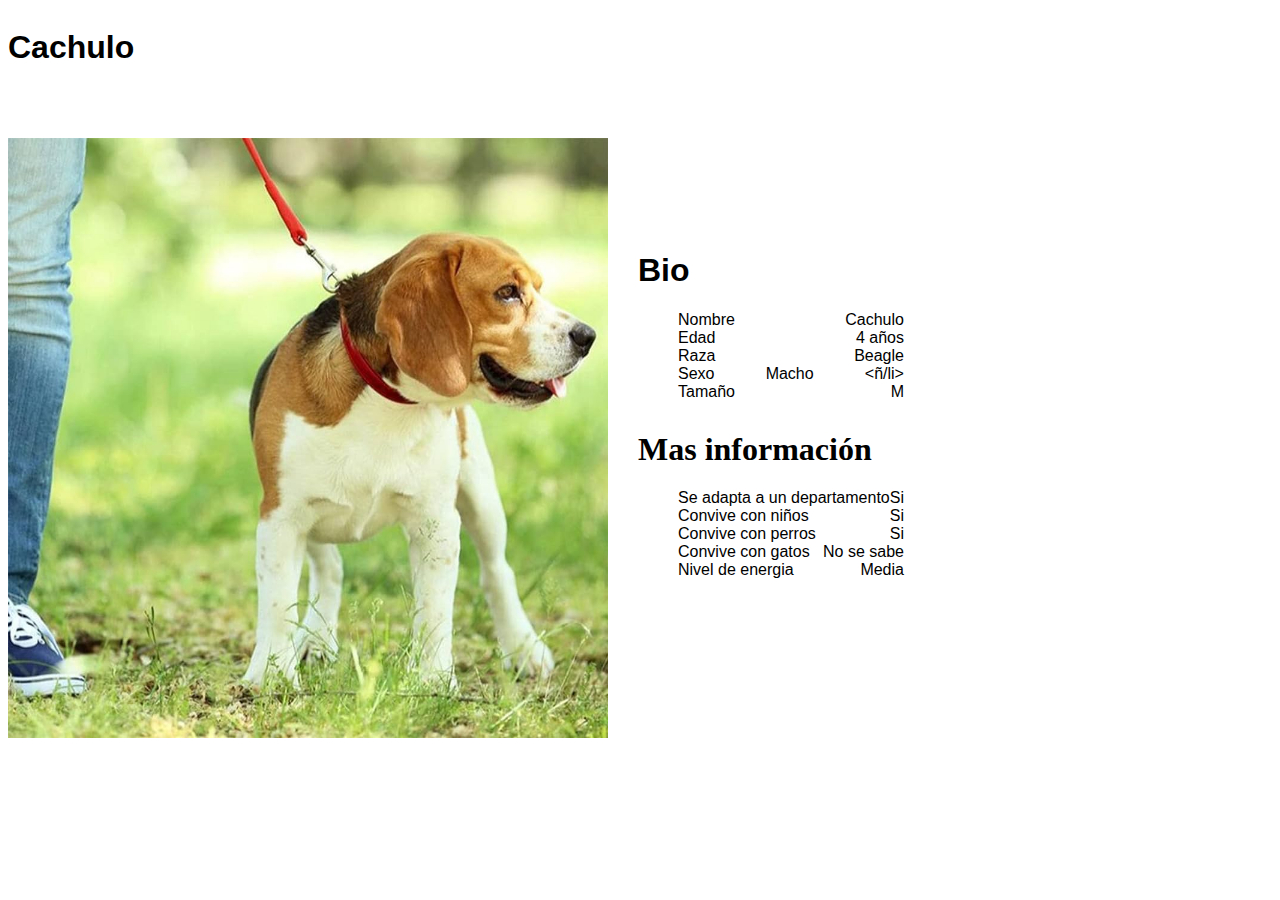
==== Cachulo.html @ 60434ad3 "pagina 3" ====
<!DOCTYPE html>
<html lang="en">
<head>
    <meta charset="UTF-8">
    <meta name="viewport" content="width=device-width, initial-scale=1.0">
    <link rel="stylesheet" href="./assets/css/styles.css">
    <link rel="stylesheet" href="https://cdn.jsdelivr.net/npm/bootstrap@4.6.2/dist/css/bootstrap.min.css" integrity="sha384-xOolHFLEh07PJGoPkLv1IbcEPTNtaed2xpHsD9ESMhqIYd0nLMwNLD69Npy4HI+N" crossorigin="anonymous">
    <title>Cachulo</title>
</head>
<body>
    <div>
        <header>
            <li class="list-group-item centrar letra"><h1>Cachulo</h1> </li>
                
        
        </header>
        
    </div>
    <main> 
        <article class="contenedor "> <img src="./assets/img/71+pxhezEmL._AC_UF1000,1000_QL80_.jpg" alt="Imagen de gato" class="articleg">  
            <aside>
                <h1 class="letra">Bio</h1>
                <ul class="list-group list-group-flush letra">
                    <li class="list-group-item d-flex justify-content-between"><span>Nombre</span> <span>Cachulo</span></li>
                    <li class="list-group-item d-flex justify-content-between"><span>Edad</span> <span>4 años</span></li>
                    <li class="list-group-item d-flex justify-content-between"><span>Raza</span> <span>Beagle</span></li>
                    <li class="list-group-item d-flex justify-content-between"><span>Sexo</span> <span>Macho</span><ñ/li>
                    <li class="list-group-item d-flex justify-content-between"><span>Tamaño</span> <span>M</span></li>
                </ul>
                <h1 class="separar">Mas información</h1>
                <ul class="list-group list-group-flush letra">
                    <li class="list-group-item d-flex justify-content-between"><span>Se adapta a un departamento</span> <span>Si</span></li>
                    <li class="list-group-item d-flex justify-content-between"><span>Convive con niños</span> <span>Si</span></li>
                    <li class="list-group-item d-flex justify-content-between"><span>Convive con perros</span> <span>Si</span></li>
                    <li class="list-group-item d-flex justify-content-between"><span>Convive con gatos</span> <span>No se sabe</span></li>
                    <li class="list-group-item d-flex justify-content-between"><span>Nivel de energia</span> <span>Media</span></li>
                </ul>
            </aside>
    </article>
    </main>
<script src="https://cdn.jsdelivr.net/npm/jquery@3.5.1/dist/jquery.slim.min.js" integrity="sha384-DfXdz2htPH0lsSSs5nCTpuj/zy4C+OGpamoFVy38MVBnE+IbbVYUew+OrCXaRkfj" crossorigin="anonymous"></script>
<script src="https://cdn.jsdelivr.net/npm/bootstrap@4.6.2/dist/js/bootstrap.bundle.min.js" integrity="sha384-Fy6S3B9q64WdZWQUiU+q4/2Lc9npb8tCaSX9FK7E8HnRr0Jz8D6OP9dO5Vg3Q9ct" crossorigin="anonymous"></script>
</body>
</html>
---- assets/css/styles.css ----
.fondo{
    background-color: orangered;
}
.adaptar{
    width: 80%;
    margin: 0 auto; }

.contenedor-imagen {
    display: flex; 
    align-items: center; 
    margin-bottom: 20px; 
}   
.centrar{
    text-align: center;
    
}

.justificado{
    text-align: justify;
    margin: 30px auto; 
    width: 80%; 
}

.li{
    list-style-type: none;
}
.esquinaup{
    text-align: right;
}

.centrar2{
    flex-grow: 1; 
    text-align: center; 
    text-align: justify;
      
}
.contenedor {
    display: flex; 
    align-items: center; 
    
}

.articleg{
    width: 600px; 
    height: auto; 
    float: left; 
    margin-right: 30px; 
    margin-top: 50px;
}
.centrar-titulo{
    justify-content: center;

}
.separar{
    margin-top: 30px;
    
}
.letra{
    font-family:'Franklin Gothic Medium', 'Arial Narrow', Arial, sans-serif
}

.list-group-item {
    display: flex;
    justify-content: space-between;
}
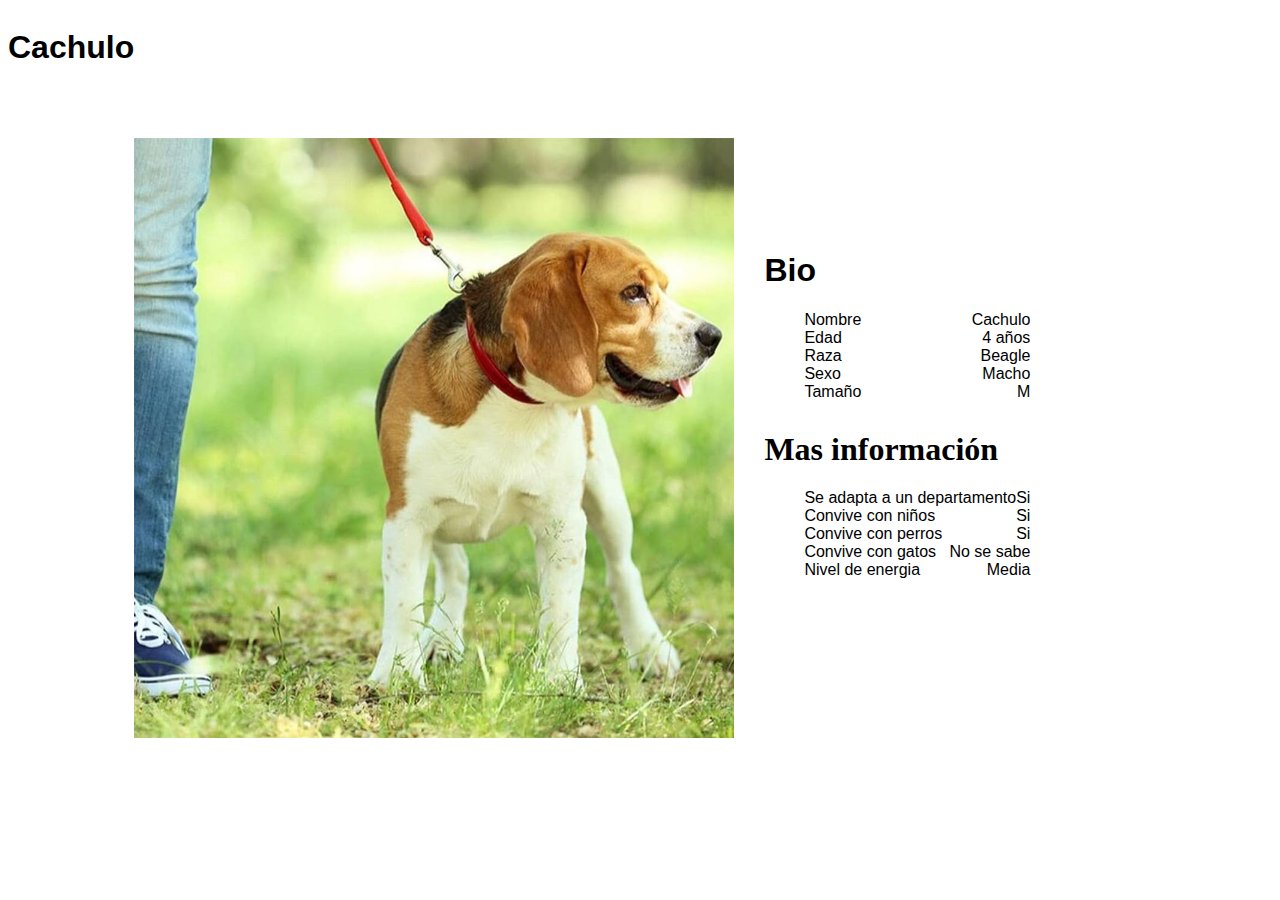
==== commit eb85563e: "Pagina 3 final" ====
--- a/Cachulo.html
+++ b/Cachulo.html
@@ -17,14 +17,14 @@
         
     </div>
     <main> 
-        <article class="contenedor "> <img src="./assets/img/71+pxhezEmL._AC_UF1000,1000_QL80_.jpg" alt="Imagen de gato" class="articleg">  
+        <article class="contenedor adaptar "> <img src="./assets/img/71+pxhezEmL._AC_UF1000,1000_QL80_.jpg" alt="Imagen de gato" class="articleg">  
             <aside>
                 <h1 class="letra">Bio</h1>
                 <ul class="list-group list-group-flush letra">
                     <li class="list-group-item d-flex justify-content-between"><span>Nombre</span> <span>Cachulo</span></li>
                     <li class="list-group-item d-flex justify-content-between"><span>Edad</span> <span>4 años</span></li>
                     <li class="list-group-item d-flex justify-content-between"><span>Raza</span> <span>Beagle</span></li>
-                    <li class="list-group-item d-flex justify-content-between"><span>Sexo</span> <span>Macho</span><ñ/li>
+                    <li class="list-group-item d-flex justify-content-between"><span>Sexo</span> <span>Macho</span></li>
                     <li class="list-group-item d-flex justify-content-between"><span>Tamaño</span> <span>M</span></li>
                 </ul>
                 <h1 class="separar">Mas información</h1>
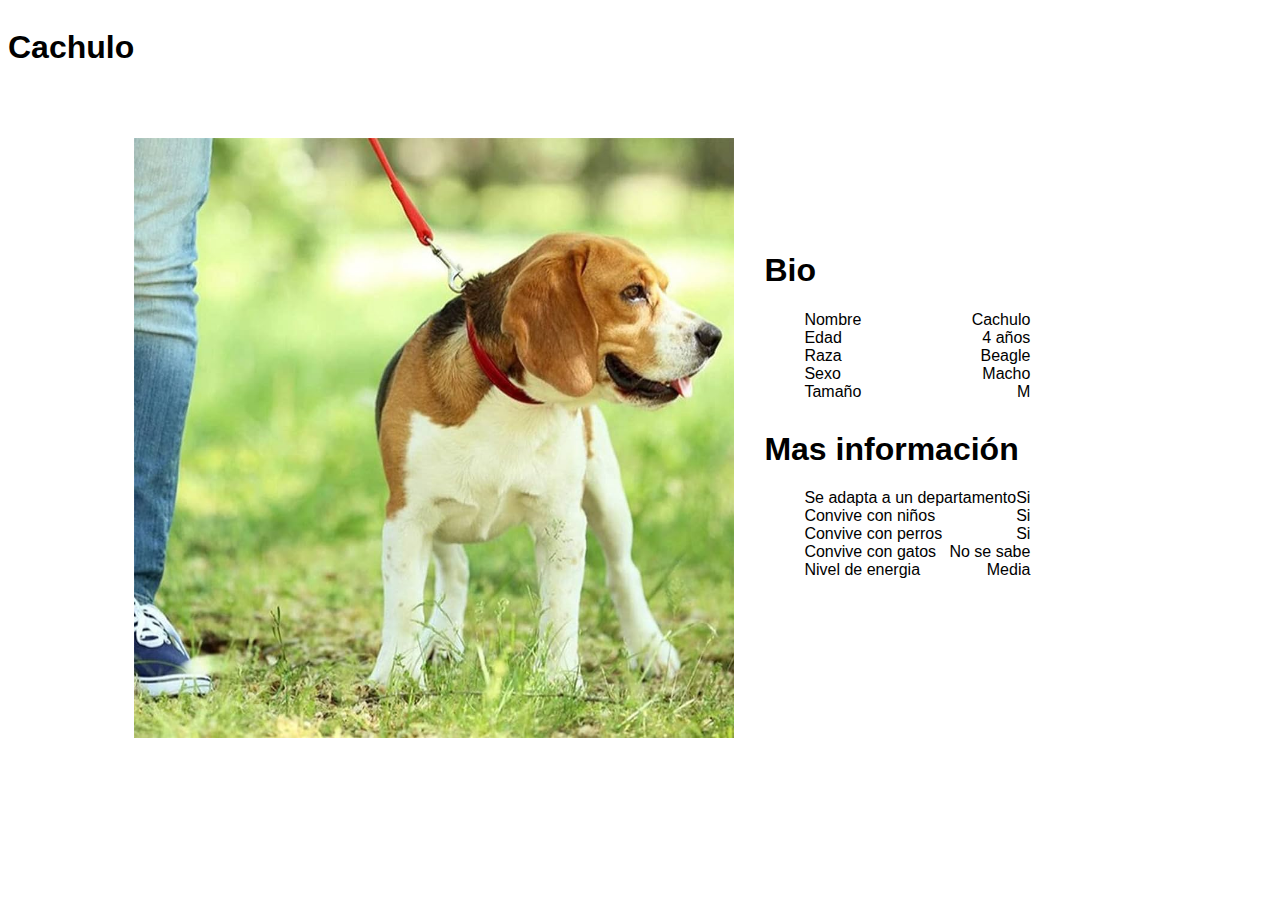
==== commit 8015f2b9: "Galeria" ====
--- a/Cachulo.html
+++ b/Cachulo.html
@@ -27,7 +27,7 @@
                     <li class="list-group-item d-flex justify-content-between"><span>Sexo</span> <span>Macho</span></li>
                     <li class="list-group-item d-flex justify-content-between"><span>Tamaño</span> <span>M</span></li>
                 </ul>
-                <h1 class="separar">Mas información</h1>
+                <h1 class="separar letra">Mas información</h1>
                 <ul class="list-group list-group-flush letra">
                     <li class="list-group-item d-flex justify-content-between"><span>Se adapta a un departamento</span> <span>Si</span></li>
                     <li class="list-group-item d-flex justify-content-between"><span>Convive con niños</span> <span>Si</span></li>
--- a/assets/css/styles.css
+++ b/assets/css/styles.css
@@ -62,4 +62,7 @@
 .list-group-item {
     display: flex;
     justify-content: space-between;
-}+}
+.colort{
+    color: orangered;
+}]